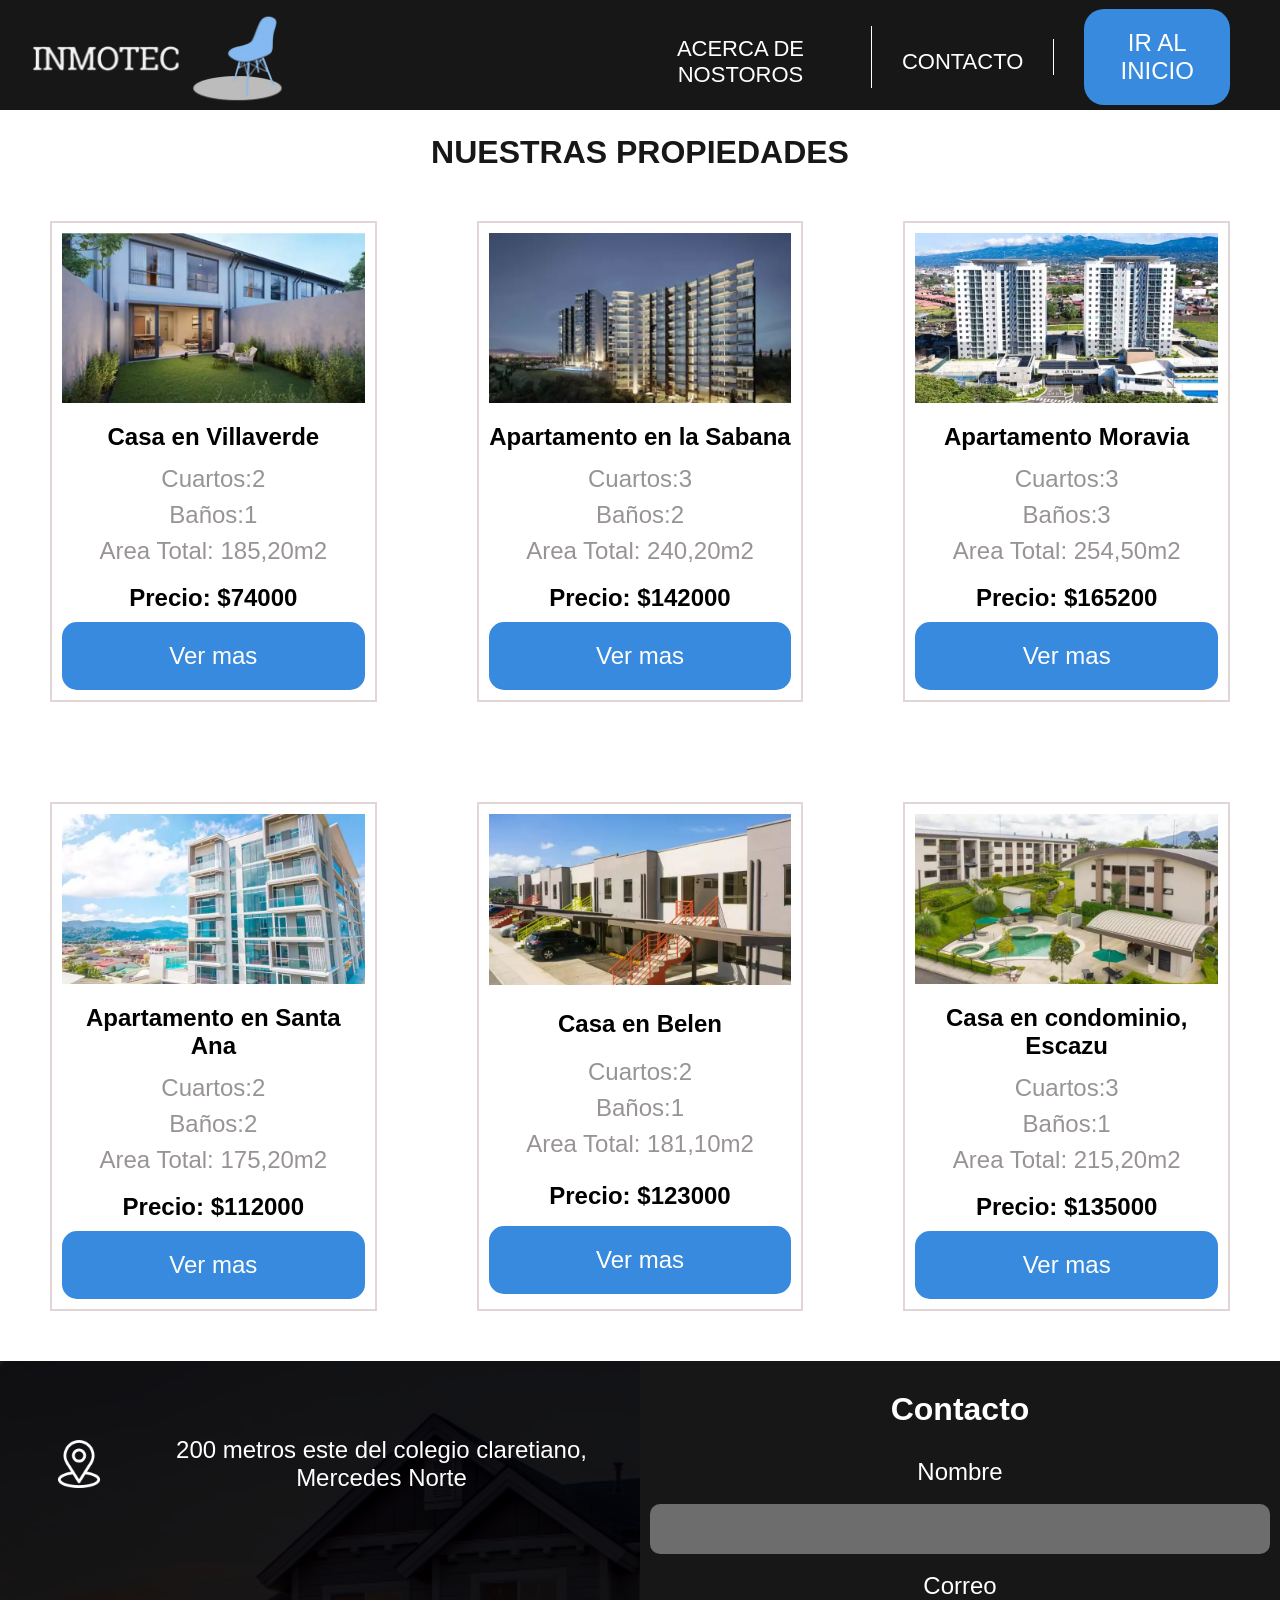
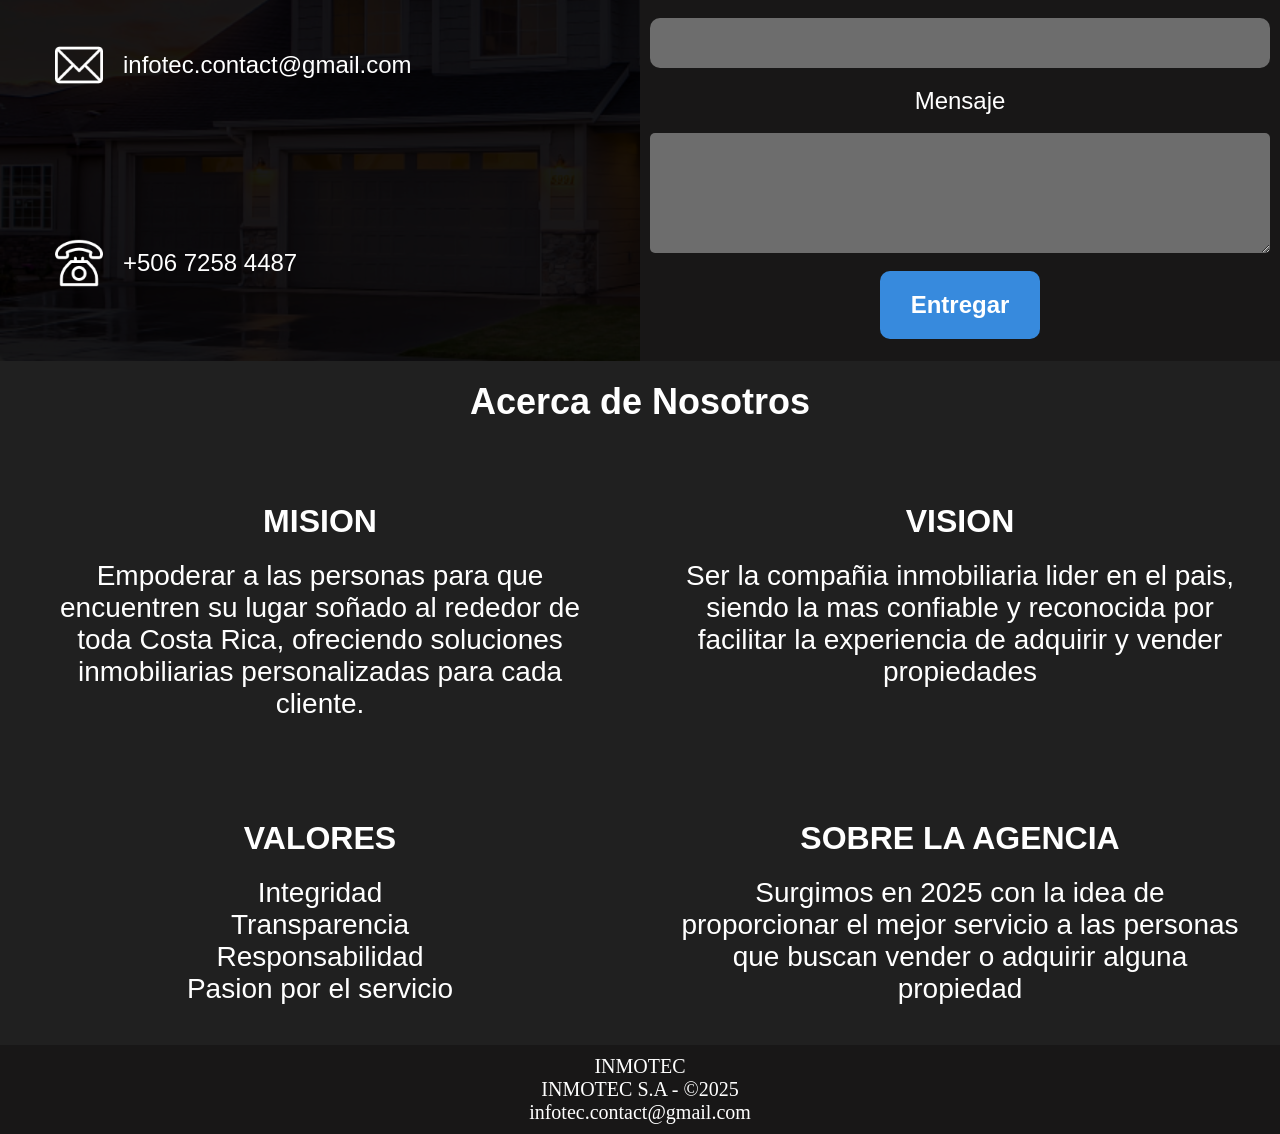
==== propiedades.html @ 921952a3 "Add files via upload" ====
<!DOCTYPE html>
<html lang="en">
    <head>
        <meta charset="UTF-8">
        <meta name="viewport" content="width=device-width, initial-scale=1.0">
        <title>Inmotec - Propiedades</title>
        <link rel="stylesheet" href="css/style.css">
    </head>
<body>
    <header>
        <section class="logo">
            <img src="img/Logotipo.png" class="logo__img">
            <img src="img/menu.png" alt="" class="menu" id="menu">
        </section>
        <section class="header__button" id="show">
            <a href="#acercade">
                <p class="header__about__us">ACERCA DE NOSTOROS</p>
            </a>
            <a href="#contacto">
                <p class="header__contact">CONTACTO</p>
            </a>
            <a href="index.html">
                <div class="button">
                    <p>IR AL INICIO</p>
                </div>
            </a>
        </section>
    </header>

    <main>
        <h2 class="title__properties">NUESTRAS PROPIEDADES</h2>
        <section class="properties">
            <div class="propertie">
                <img src="img/prop1.webp" class="propertie__img">
                <h2 class="propertie__title">Casa en Villaverde</h2>
                <p class="propertie__paragraph">Cuartos:2 <br> Baños:1 <br> Area Total: 185,20m2</p>
                <p class="propertie__price">Precio: $74000</p>
                <a href="#">
                    <div class="propertie__button">
                    <p>Ver mas</p>
                </div>
                </a>
            </div>
            <div class="propertie">
                <img src="img/prop2.webp" class="propertie__img">
                <h2 class="propertie__title">Apartamento en la Sabana</h2>
                <p class="propertie__paragraph">Cuartos:3 <br> Baños:2 <br> Area Total: 240,20m2</p>
                <p class="propertie__price">Precio: $142000</p>
                <a href="">
                    <div class="propertie__button">
                    <p>Ver mas</p>
                </div>
                </a>
            </div>
            <div class="propertie">
                <img src="img/prop3.webp" class="propertie__img">
                <h2 class="propertie__title">Apartamento Moravia</h2>
                <p class="propertie__paragraph">Cuartos:3 <br> Baños:3 <br> Area Total: 254,50m2</p>
                <p class="propertie__price">Precio: $165200</p>
                <a href="">
                    <div class="propertie__button">
                    <p>Ver mas</p>
                </div>
                </a>
            </div>
            <div class="propertie">
                <img src="img/prop4.webp" class="propertie__img">
                <h2 class="propertie__title">Apartamento en Santa Ana</h2>
                <p class="propertie__paragraph">Cuartos:2 <br> Baños:2 <br> Area Total: 175,20m2</p>
                <p class="propertie__price">Precio: $112000 </p>
                <a href="">
                    <div class="propertie__button">
                    <p>Ver mas</p>
                </div>
                </a>
            </div>
            <div class="propertie">
                <img src="img/prop5.webp" class="propertie__img">
                <h2 class="propertie__title">Casa en Belen</h2>
                <p class="propertie__paragraph">Cuartos:2 <br> Baños:1 <br> Area Total: 181,10m2</p>
                <p class="propertie__price">Precio: $123000</p>
                <a href="">
                    <div class="propertie__button">
                    <p>Ver mas</p>
                </div>
                </a>
            </div>
            <div class="propertie">
                <img src="img/prop6.webp" class="propertie__img">
                <h2 class="propertie__title">Casa en condominio, Escazu</h2>
                <p class="propertie__paragraph">Cuartos:3 <br> Baños:1 <br> Area Total: 215,20m2</p>
                <p class="propertie__price">Precio: $135000</p>
                <a href="">
                    <div class="propertie__button">
                    <p>Ver mas</p>
                </div>
                </a>
            </div>
        </section>

        <section class="contact" id="contacto">
            <div class="info">
                <div class="info__section">
                    <img src="img/ubication.png" alt="" class="info__img">
                    <p class="info__paragraph">200 metros este del colegio claretiano, Mercedes Norte</p>
                </div>
                <div class="info__section">
                    <img src="img/email.png" alt="" class="info__img">
                    <p class="info__paragraph">infotec.contact@gmail.com</p>
                </div>
                <div class="info__section">
                    <img src="img/phone.png" alt="" class="info__img">
                    <p class="info__paragraph">+506 7258 4487</p>
                </div>
            </div>
            <div class="form">
                <h2 class="contact__title">Contacto</h2>
                <form action="" class="contact__form">
                    <label for="nombre" class="contact__label">Nombre</label>
                    <input type="text" id="nombre" class="contact__input">
                    <label for="email" class="contact__label">Correo</label>
                    <input type="email" id="email" class="contact__input">
                    <label for="Mensaje" class="contact__label">Mensaje</label>
                    <textarea rows="5" name="mensaje" id="mensaje" class="contact__textarea" arequired></textarea>
                    <button type="submit" class="contact__send" onclick="enviar()">Entregar</button>
                </form>
            </div>
        </section>
        <section class="about__us" id="acercade">
            <h2 class="about__us__title">Acerca de Nosotros</h2>
            <div class="about__us__info">
                <div class="about__us__square">
                    <h2 class="about__us__sub">MISION</h2>
                    <p class="about__us__paragraph">Empoderar a las personas para que
                        encuentren su lugar soñado al rededor
                        de toda Costa Rica, ofreciendo soluciones
                        inmobiliarias personalizadas para
                        cada cliente.</p>
                </div>
                <div class="about__us__square">
                    <h2 class="about__us__sub">VISION</h2>
                    <p class="about__us__paragraph">Ser la compañia inmobiliaria lider
                        en el pais, siendo la mas confiable y
                        reconocida por facilitar la experiencia
                        de adquirir y vender propiedades</p>
                </div>
                <div class="about__us__square">
                    <h2 class="about__us__sub">VALORES</h2>
                    <p class="about__us__paragraph">Integridad <br> 
                        Transparencia <br>
                        Responsabilidad <br>
                        Pasion por el servicio</p>
                </div>
                <div class="about__us__square">
                    <h2 class="about__us__sub">SOBRE LA AGENCIA</h2>
                    <p class="about__us__paragraph">Surgimos en 2025 con la idea de
                        proporcionar el mejor servicio
                        a las personas que buscan vender
                        o adquirir alguna propiedad</p>
                </div>
            </div>
        </section>
    </main>

    <footer>
        <div class="footer__container">
            <p class="footer__paragraph"> INMOTEC <br> INMOTEC S.A   -   &copy;2025 <br> infotec.contact@gmail.com</p>
        </div>
    </footer>
    <script src="js/open.js"></script>
</body>
</html>
---- css/style.css ----
* {
    margin: 0;
}

html {
    scroll-behavior: smooth;
}

header {
    height: 110px;
    width: 100%;
    background-color: #181717;
    display: grid;
    grid-template-columns: repeat(2, 1fr);
}

.logo__img {
    height: 160px;
    margin-top: -20px;
}

.menu {
    display: none;
}

.header__button {
    display: flex;
    justify-content: right;
    align-items: center;
    margin-top: -30px;
    margin-right: 50px;
    text-align: center;
}

a {
    text-decoration: none;
    color: #fff;
}

.button {
    color: #fff;
    font-size: 24px;
    font-family: Arial, Helvetica, sans-serif;
    background-color: #378add;
    padding: 20px;
    border-radius: 20px;
    transition: all .3s ease;
}

.button:hover {
    background-color: rgb(28, 114, 199)
}

.header__contact{
    font-size: 22px;
    font-family: Arial, Helvetica, sans-serif;
    margin-right: 30px;
    transition: all .3s ease;
    padding: 10px 30px 0 0;
    border-right: 1px solid;
}

.header__contact:hover {
    color: #e2d5d5;
}

.header__about__us{
    font-size: 22px;
    font-family: Arial, Helvetica, sans-serif;
    margin-right: 30px;
    transition: all .3s ease;
    border-right: 1px solid;
    padding: 10px 30px 0 0;
}

.header__about__us:hover {
    color: #e2d5d5;
}

.services {
    position: relative;
    display: grid;
    width: 100%;
    height: 500px;
    text-align: center;
    color: #fff;
    font-family: Arial, Helvetica, sans-serif;
    align-items: center;
    justify-content: center;
    grid-template-columns: repeat(2, 1fr);
}


.services::before {
    content: "";
    position: absolute;
    top: 0;
    left: 0;
    width: 100%;
    height: 500px;
    background-image: url("../img/banner.webp");
    background-size: cover;
    z-index: -1;
    filter: brightness(40%);
}

.services__title{
    font-size: 42px;   
}

.services__paragraph {
    font-size: 30px;
    margin: 100px;
    font-weight: 700;
}

.action {
    background-color: #202020;
    padding: 40px 0;
    display: grid;
    grid-template-columns: repeat(2, 1fr);
    align-items: center;
    justify-content: center;
}

.action__text{
    
    height: 100%;
    display: grid;
    align-items: center;
}


.action__title{
    font-size: 42px;
    font-family: Arial, Helvetica, sans-serif;
    text-align: center;
    color: #ffffff;
}

.action__title__view{
    display: none;
}

.action__view {
    display: grid;
    align-items: center;
    justify-content: center;
    text-align: center;
    
}

.action__img {
    height: 400px;
    width: 400px;
    margin-bottom: 30px;
}

.action__link{
    margin-bottom: 20px;
}

.action__button {
    font-size: 32px;
    font-family: Arial, Helvetica, sans-serif;
    font-weight: 700;
    padding: 20px;
    background-color: #378add;
    border-radius: 15px;
    transition: all .3s ease;
}

.action__button:hover {
    background-color: rgb(28, 114, 199);
    transform: scale(1.02);
}

footer{
    background-color: #181717;
    display: grid;
    align-items: center;
    justify-content: center;
    text-align: center;
    padding: 10px 0 10px 0;
    color: #fff;
    font-size: 20px
}

.footer__link {
    transition: all .3s ease;
}

.footer__link:hover{
    color: #e2d5d5;
}

.title__properties {
    color: #181717;
    font-family: Arial, Helvetica, sans-serif;
    text-align: center;
    margin-top: 24px;
    font-size: 32px
}

.properties {

    display: grid;
    grid-template-columns: repeat(3, 1fr);

}

.propertie {
    padding: 10px;
    border: 2px solid #e2d5d5;
    margin: 50px;
    text-align: center;
    display: grid;
    justify-content: center;
}

.propertie__img{
    width: 100%;
    margin-bottom: 10px;
}

.propertie__title {
    margin:  10px 0 10px 0;
    font-family: Arial, Helvetica, sans-serif;

}

.propertie__paragraph {
    font-size: 24px;
    font-family: Arial, Helvetica, sans-serif;
    color: #999494;
    line-height: 150%;
}

.propertie__price {
    margin-top: 15px;
    font-size: 24px;
    font-family: Arial, Helvetica, sans-serif;
    font-weight: bold;
}

.propertie__button {
    margin-top: 10px;
    padding: 20px;
    border-radius: 15px;
    background-color: #378add;
    font-size: 24px;
    font-family: Arial, Helvetica, sans-serif;
}

.form {
    background-color: #181717;
}

.contact__form{
    display: grid;
    height: 500px;
    grid-template-columns: repeat(1, 1fr);
    justify-content: center;
    align-items: center;
}

.contact__title{
    text-align: center;
    margin-top: 30px;
    margin-bottom: 20px;
    font-family: Arial, Helvetica, sans-serif;
    font-size: 32px;
    color: #fff;
}

.contact__label {
    text-align: center;
    font-size: 24px;
    font-family: Arial, Helvetica, sans-serif;
    color: #fff;
}

.contact__input {
    margin: auto;
    width: 600px;
    padding: 10px;
    height: 30px;
    border-radius: 10px;
    font-family: Arial, Helvetica, sans-serif;
    font-size: 22px;
    text-align: center;
    border: none;
    background-color: #6d6d6d;
    color: #fff;
}

.contact__textarea {
    margin: auto;
    width: 600px;
    height: 100px ;
    border-radius: 5px;
    background-color: #6d6d6d;
    border: none;
    padding: 10px;
    color: #fff;
    font-size: 20px;
    font-family: Arial, Helvetica, sans-serif;
}

.contact__send{
    width: 160px;
    margin: auto;
    padding: 20px;
    border: transparent;
    background-color: #378add;
    border-radius: 10px;
    font-size: 24px;
    font-family: Arial, Helvetica, sans-serif;
    color: #fff;
    font-weight: bold;
    transition: all .5s ease;
}

.contact__send:hover{
    background-color: rgb(28, 114, 199);
    transform: scale(1.05);
    cursor: pointer
}

.contact{
    display: grid;
    grid-template-columns: repeat(2, 1fr);
    grid-template-rows: repeat(1, 600px);
}

.info {
    position: relative;
    display: grid;
    color: #fff;
    align-items: center;
    justify-content: c;
}

.info::before{
    content: "";
    height: 600px;
    width: 100%;
    position: absolute;
    top: 0;
    left: 0;
    background-image: url("../img/house_contact.jpg");
    filter: brightness(10%);
    background-size: cover;
    z-index: -1;
}

.info__section{
    display: flex;
    align-items: center;
    text-align: center;
}

.info__img {
    width: 48px;
    height: 48px;
    padding-left: 55px;
}

.info__paragraph{
    font-family: Arial, Helvetica, sans-serif;
    font-size: 24px;
    margin-left: 20px;
}

.about__us {
    background-color: #202020;
    color: #fff;
    font-family: Arial, Helvetica, sans-serif;
}

.about__us__title {
    text-align: center;
    font-size: 36px;
    padding: 20px 0 20px 0;
}

.about__us__info{
    display: grid;
    grid-template-columns: repeat(2, 1fr);
}

.about__us__square {
    margin: 40px;
}

.about__us__sub {
    font-size: 32px;
    text-align: center;
    margin: 20px 0;
}

.about__us__paragraph {
    font-size: 28px;
    text-align: center;
}

@media (max-width: 768px) {
    header {
        grid-template-columns: repeat(1, 1fr);
        grid-template-rows: repeat(2, 1fr);
    }
    
    .header__button {
        height: 260px;
        display: none;
        justify-content: center;
        align-items: center;
        margin-top: -90px;
        margin-right: 0;
        text-align: center;
        background-color: #202020;
        z-index: 10;
    }

    .logo{
        height: 200px;
        width: 100%;
        display: flex;
        justify-content: space-between;
    }

    .menu {
        display: flex;
        height: 54px;
        margin: 30px;
        cursor: pointer;

    }

    .button {
        margin-top: 20px;
    }
    
    
    .header__contact{
        margin-right: 0px;
        padding: 0;
        border-right: 0;
        margin-top: 20px;
    }
    

    
    .header__about__us{
        margin-top: 20px;
        margin-right: 0px;
        border-right: 0px solid;
        padding:0;
    }

    
    .services {
        height: 800px;
        text-align: center;
        color: #fff;
        font-family: Arial, Helvetica, sans-serif;
        align-items: center;
        justify-content: center;
        grid-template-columns: repeat(1, 1fr);
        grid-template-rows: repeat(2, 35%);
    }


    .services::before {
        height: 800px;
        z-index: -1;
    }

    .services__title{
        font-size: 36px;   
        margin: 0 5%;
        z-index: 5;
    }

    .services__paragraph {
        font-size: 32px;
        margin: 0 5%;
        font-weight: 700;
    }

    .action {
        grid-template-columns: repeat(1, 1fr);
    }

    .action__text{
        display: none;
    }

    .action__button {

       grid-template-rows: repeat(2, 1fr);
       justify-content: center;
    }
    
    .action__img {
        display: none;
    }

    .action__title__view{
        display: flex;
        font-size: 32px;
        margin: 20px 0;
    }

    .action__button{
        margin: auto;
        font-size: 28px;
        padding: 20px;
        width: 300px;
    }

    .contact{
        grid-template-columns: repeat(1, 100%);
    }
    .info__section{
        text-align: left;
        justify-content: baseline;
    }
    .contact__input {
        width: 90%;
    }
    
    .contact__textarea {
        width: 90%;
    }

    .about__us__info{
        display: grid;
        grid-template-columns: repeat(1, 1fr);
    }

    .contact__send{
        margin-bottom: 20px;
    }

    .about__us__square{
        margin: 20px;
    }

    .properties {
        grid-template-columns: repeat(1, 1fr);
    }

    .propertie {
        margin: 20px;
    }
}
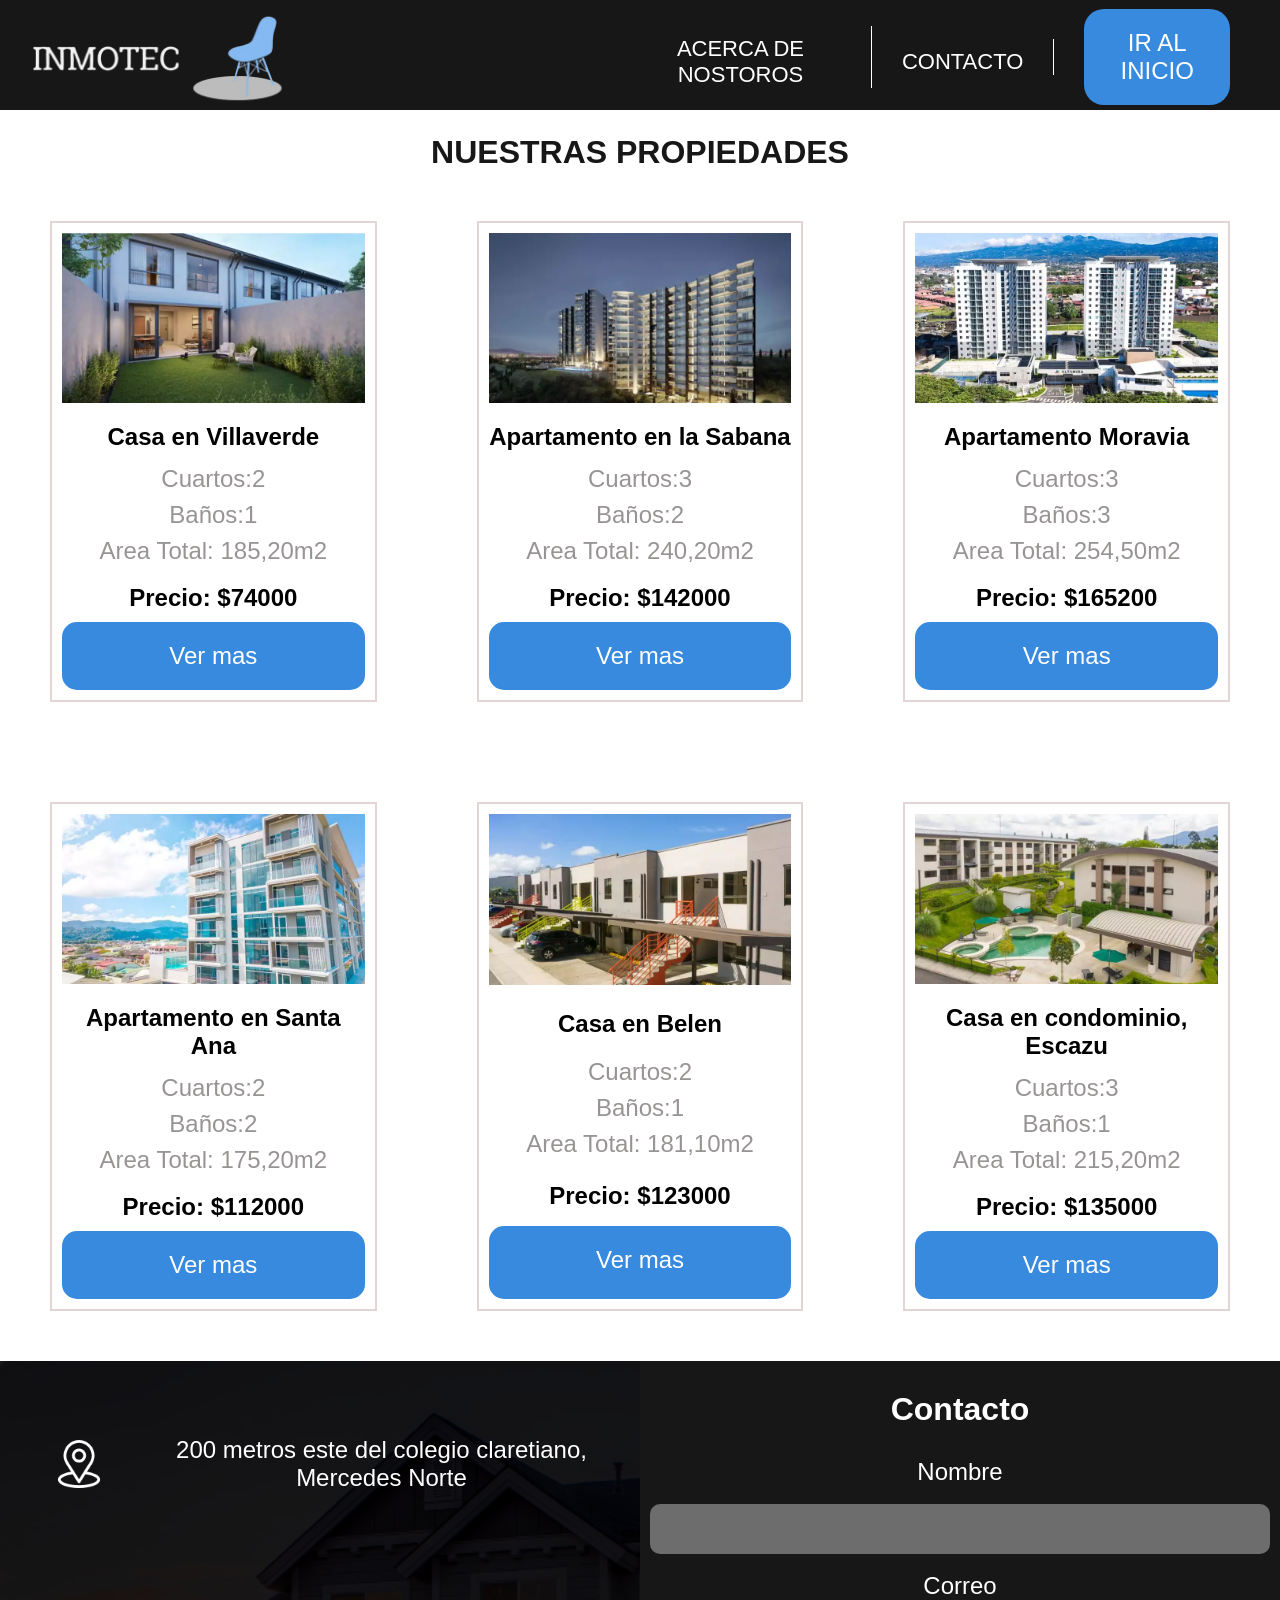
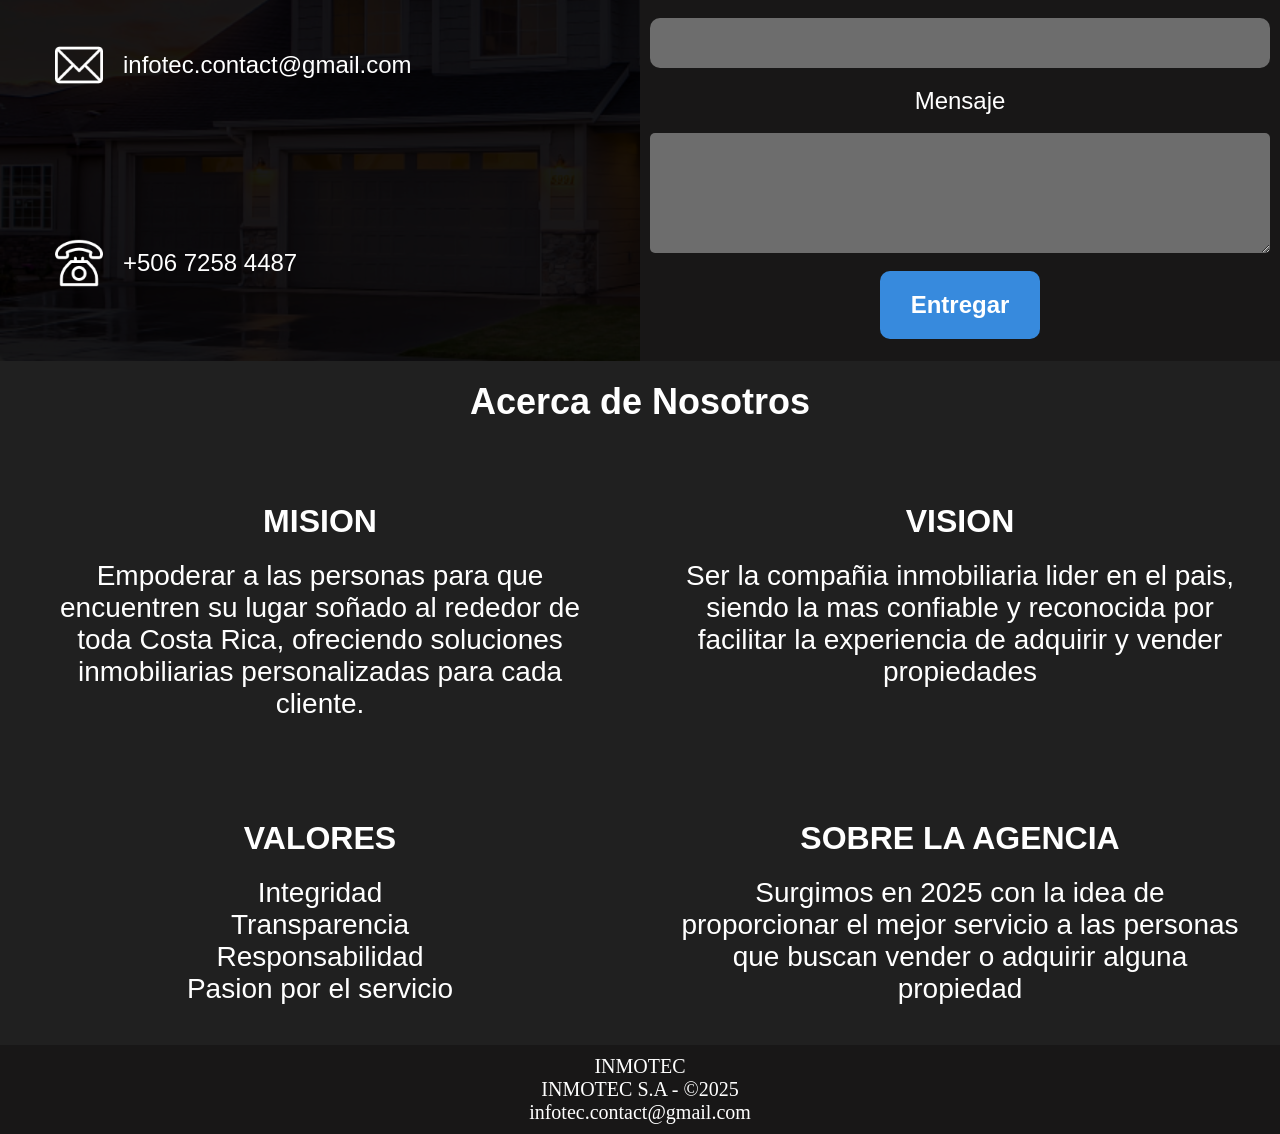
==== commit 6b30d13e: "Add files via upload" ====
--- a/propiedades.html
+++ b/propiedades.html
@@ -29,69 +29,86 @@
 
     <main>
         <h2 class="title__properties">NUESTRAS PROPIEDADES</h2>
-        <section class="properties">
+        <div class="properties__container" id="img__container">
+                <img src="img/prop1.webp" alt="" class="showed img1" id="img1">
+                <img src="img/prop1.1.webp" alt="" class="showed img1" id="img1">
+                <img src="img/prop.1.2.webp" alt="" class="showed img1" id="img1">
+                <img src="img/prop2.webp" alt="" class="showed img2" id="img2">
+                <img src="img/prop2.1.webp" alt="" class="showed img2" id="img2">
+                <img src="img/prop2.2.webp" alt="" class="showed img2" id="img2">
+                <img src="img/prop3.webp" alt="" class="showed img3" id="img3">
+                <img src="img/prop3.1.webp" alt="" class="showed img3" id="img3">
+                <img src="img/prop3.2.webp" alt="" class="showed img3" id="img3">
+                <img src="img/prop4.webp" alt="" class="showed img4" id="img4">
+                <img src="img/prop4.1.webp" alt="" class="showed img4" id="img4">
+                <img src="img/prop4.2.webp" alt="" class="showed img4" id="img4">
+                <img src="img/prop5.webp" alt="" class="showed img5" id="img5">
+                <img src="img/prop5.1.webp" alt="" class="showed img5" id="img5">
+                <img src="img/prop 5.2.webp" alt="" class="showed img5" id="img5">
+                <img src="img/prop6.webp" alt="" class="showed img6" id="img6">
+                <img src="img/prop6.1.webp" alt="" class="showed img6" id="img6">
+                <img src="img/prop.6.2.webp" alt="" class="showed img6" id="img6">
+                <a href="propiedades.html">
+                    <div class="propertie__button">
+                        <p>Volver a propiedades</p>
+                    </div>
+                </a>    
+        </div>
+        
+        <section class="properties" id="properties">
             <div class="propertie">
-                <img src="img/prop1.webp" class="propertie__img">
+                <img src="img/prop1.webp" class="propertie__img" id="1">
                 <h2 class="propertie__title">Casa en Villaverde</h2>
                 <p class="propertie__paragraph">Cuartos:2 <br> Baños:1 <br> Area Total: 185,20m2</p>
                 <p class="propertie__price">Precio: $74000</p>
-                <a href="#">
-                    <div class="propertie__button">
+                <div class="propertie__button" id="1">
+                    <p>Ver mas</p>
+                </div>
+            </div>
+            <div class="propertie">
+                <img src="img/prop2.webp" class="propertie__img" id="2">
+                <h2 class="propertie__title">Apartamento en la Sabana</h2>
+                <p class="propertie__paragraph">Cuartos:3 <br> Baños:2 <br> Area Total: 240,20m2</p>
+                <p class="propertie__price">Precio: $142000</p>
+                <div class="propertie__button" id="2">
+                    <p>Ver mas</p>
+                </div>
+
+            </div>
+            <div class="propertie">
+                <img src="img/prop3.webp" class="propertie__img" id="3">
+                <h2 class="propertie__title">Apartamento Moravia</h2>
+                <p class="propertie__paragraph">Cuartos:3 <br> Baños:3 <br> Area Total: 254,50m2</p>
+                <p class="propertie__price">Precio: $165200</p>
+                <div class="propertie__button" id="3">
+                    <p>Ver mas</p>
+                </div>
+            </div>
+            <div class="propertie">
+                <img src="img/prop4.webp" class="propertie__img" id="4">
+                <h2 class="propertie__title">Apartamento en Santa Ana</h2>
+                <p class="propertie__paragraph">Cuartos:2 <br> Baños:2 <br> Area Total: 175,20m2</p>
+                <p class="propertie__price">Precio: $112000 </p>
+                <div class="propertie__button" id="4">
                     <p>Ver mas</p>
                 </div>
                 </a>
             </div>
             <div class="propertie">
-                <img src="img/prop2.webp" class="propertie__img">
-                <h2 class="propertie__title">Apartamento en la Sabana</h2>
-                <p class="propertie__paragraph">Cuartos:3 <br> Baños:2 <br> Area Total: 240,20m2</p>
-                <p class="propertie__price">Precio: $142000</p>
-                <a href="">
-                    <div class="propertie__button">
-                    <p>Ver mas</p>
-                </div>
-                </a>
-            </div>
-            <div class="propertie">
-                <img src="img/prop3.webp" class="propertie__img">
-                <h2 class="propertie__title">Apartamento Moravia</h2>
-                <p class="propertie__paragraph">Cuartos:3 <br> Baños:3 <br> Area Total: 254,50m2</p>
-                <p class="propertie__price">Precio: $165200</p>
-                <a href="">
-                    <div class="propertie__button">
-                    <p>Ver mas</p>
-                </div>
-                </a>
-            </div>
-            <div class="propertie">
-                <img src="img/prop4.webp" class="propertie__img">
-                <h2 class="propertie__title">Apartamento en Santa Ana</h2>
-                <p class="propertie__paragraph">Cuartos:2 <br> Baños:2 <br> Area Total: 175,20m2</p>
-                <p class="propertie__price">Precio: $112000 </p>
-                <a href="">
-                    <div class="propertie__button">
-                    <p>Ver mas</p>
-                </div>
-                </a>
-            </div>
-            <div class="propertie">
-                <img src="img/prop5.webp" class="propertie__img">
+                <img src="img/prop5.webp" class="propertie__img" id="img5">
                 <h2 class="propertie__title">Casa en Belen</h2>
                 <p class="propertie__paragraph">Cuartos:2 <br> Baños:1 <br> Area Total: 181,10m2</p>
                 <p class="propertie__price">Precio: $123000</p>
-                <a href="">
-                    <div class="propertie__button">
+                <div class="propertie__button" id="5">
                     <p>Ver mas</p>
                 </div>
-                </a>
             </div>
             <div class="propertie">
-                <img src="img/prop6.webp" class="propertie__img">
+                <img src="img/prop6.webp" class="propertie__img" id="img6">
                 <h2 class="propertie__title">Casa en condominio, Escazu</h2>
                 <p class="propertie__paragraph">Cuartos:3 <br> Baños:1 <br> Area Total: 215,20m2</p>
                 <p class="propertie__price">Precio: $135000</p>
-                <a href="">
-                    <div class="propertie__button">
+                <div class="propertie__button" id="6">
                     <p>Ver mas</p>
                 </div>
                 </a>
--- a/css/style.css
+++ b/css/style.css
@@ -202,6 +202,10 @@
     font-size: 32px
 }
 
+.showed {
+    display: none;
+}
+
 .properties {
 
     display: grid;
@@ -250,6 +254,25 @@
     background-color: #378add;
     font-size: 24px;
     font-family: Arial, Helvetica, sans-serif;
+    color: #fff;
+    text-align: center;
+    transition: all .3s ease;
+}
+
+.propertie__button:hover{
+    transform: scale(1.03);
+    background-color: #367ec7;
+}
+
+.properties__container {
+    display: none;
+    justify-content: center;
+    margin-bottom: 10px;
+}
+
+.showed{
+    margin: 20px;
+    border-radius: 15px;
 }
 
 .form {
@@ -404,7 +427,7 @@
     text-align: center;
 }
 
-@media (max-width: 768px) {
+@media (max-width: 900px) {
     header {
         grid-template-columns: repeat(1, 1fr);
         grid-template-rows: repeat(2, 1fr);
@@ -497,9 +520,8 @@
     }
 
     .action__button {
-
-       grid-template-rows: repeat(2, 1fr);
-       justify-content: center;
+        grid-template-rows: repeat(2, 1fr);
+        justify-content: center;
     }
     
     .action__img {
@@ -554,4 +576,20 @@
     .propertie {
         margin: 20px;
     }
+
+    .properties.container{
+        width: 100%;
+        display: grid;
+        justify-content: center;
+        text-align: center;
+    }
+
+    .showed{
+        width: 300px;
+    }
+
+
+    .propertie__title{
+        margin: 0;
+    }
 }
